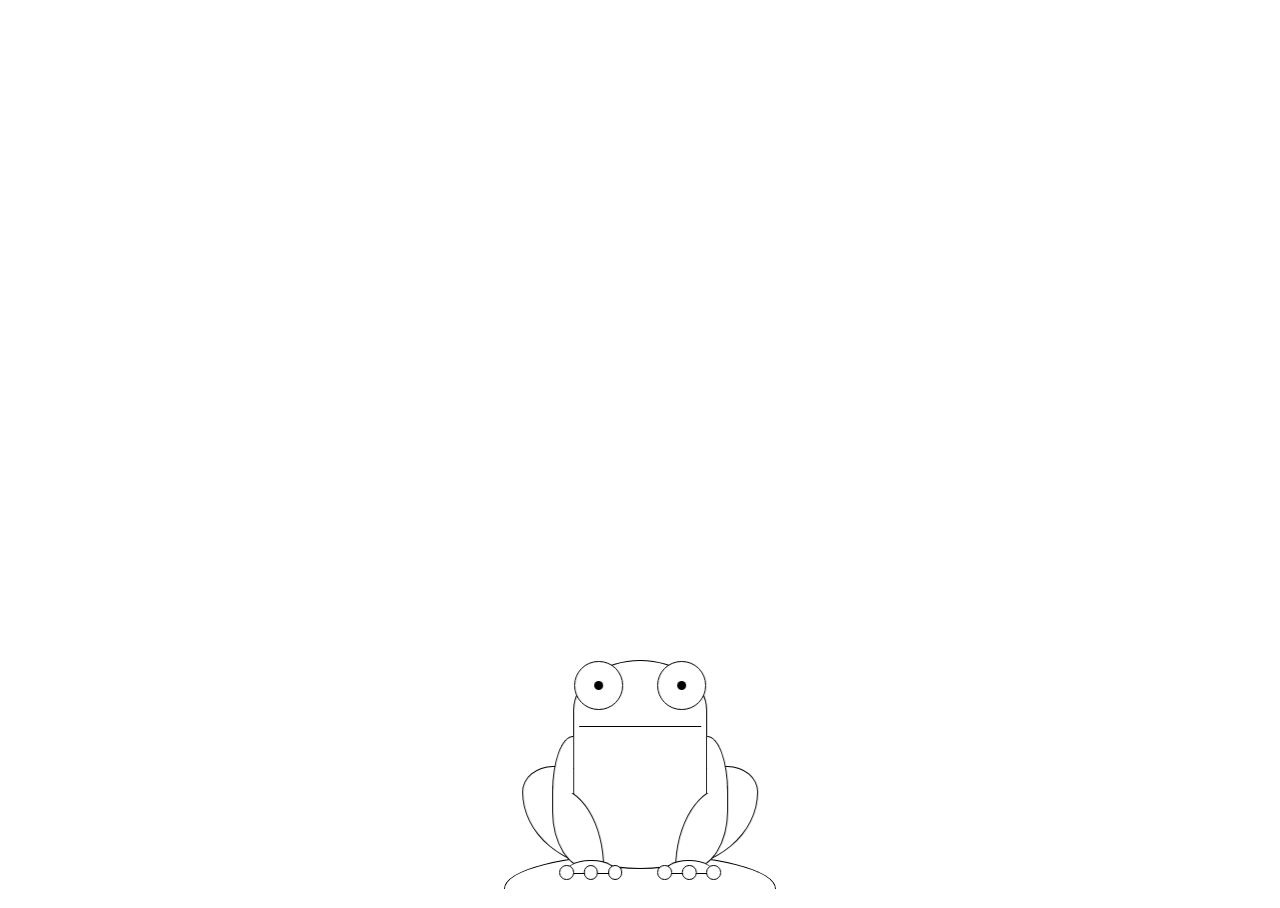
==== eat.html @ 8d3ad229 "Add files via upload" ====
﻿<!DOCTYPE html>
<html lang="en" >

<head>
<meta charset="UTF-8">
<title>eat</title>
<meta name="viewport" content="width=device-width, initial-scale=1.0, user-scalable=1.0, minimum-scale=1.0, maximum-scale=1.0">

<style>
      @keyframes squiggly {
  0% {
    filter: url("#squiggly-0");
  }
  25% {
    filter: url("#squiggly-1");
  }
  50% {
    filter: url("#squiggly-3");
  }
  100% {
    filter: url("#squiggly-4");
  }
}
html,
body {
  width: 100%;
  height: 100%;
  overflow: hidden;
  background: #fff;
  color: #000;
  font-size: 2.5vh;
}

body {
  font-family: arial;
}
body.dark {
  color: #fff;
}

.card {
  overflow: hidden;
  max-width: 20em;
  padding: 1em;
  margin: 0 auto 1em;
  background: rgba(255, 255, 255, 0.25);
  border: 1px solid #000;
  border-radius: 0.25em;
}

.btn {
  display: block;
  margin: 0 auto 0.5em;
  padding: 1em;
  max-width: 20em;
  font-weight: bold;
  letter-spacing: 1px;
  text-decoration: none !important;
  text-transform: uppercase;
  text-shadow: none !important;
  background: #fff;
  transition: all 0.2s;
  border: 1px solid rgba(0, 0, 0, 0.5);
  border-radius: 4px;
  color: #000;
}

.checkbox {
  display: inline-block;
  font-weight: bold;
  text-transform: uppercase;
}
.checkbox input {
  display: none;
}
.checkbox span {
  display: block;
  padding: 1em;
  background: #fff;
  border: 1px solid #bbb;
  border-radius: 4px;
  color: #000;
  transition: all 0.2s;
  cursor: pointer;
}
.checkbox input:checked + span {
  border-color: #000;
}

.play .text {
  font-size: 2em;
}

.scoreboard .scoreboard-list {
  display: inline-block;
  padding: 0;
  margin: 0;
  text-align: right;
}

.game .hud {
  padding: 0 1rem;
  font-size: 1.5rem;
  letter-spacing: 1px;
}
.dark .game .hud {
  text-shadow: 0 1px 0 rgba(0, 0, 0, 0.1), 0 -1px 0 rgba(0, 0, 0, 0.1), 1px 0 0 rgba(0, 0, 0, 0.1), -1px 0 0 rgba(0, 0, 0, 0.1), 1px 1px 0 rgba(0, 0, 0, 0.1), -1px -1px 0 rgba(0, 0, 0, 0.1), -1px 1px 0 rgba(0, 0, 0, 0.1), 1px -1px 0 rgba(0, 0, 0, 0.1);
}
.game .hud .label {
  display: block;
  font-size: 0.6em;
  font-weight: normal;
  text-transform: uppercase;
}
.game .hud .value {
  font-size: 2em;
  font-weight: bold;
  line-height: 1;
}
.game .time {
  float: left;
}
.game .score {
  float: right;
}

.dark .win {
  text-shadow: 0 1px 0 black, 0 -1px 0 black, 1px 0 0 black, -1px 0 0 black, 1px 1px 0 black, -1px -1px 0 black, -1px 1px 0 black, 1px -1px 0 black;
}
.win .score {
  float: left;
}
.win .best {
  float: right;
}
.win .label {
  display: block;
  font-size: 0.6em;
  font-weight: normal;
  text-transform: uppercase;
}
.win .value {
  font-size: 2em;
  font-weight: bold;
  line-height: 1;
}
.win .highscore {
  display: block;
  clear: both;
}
.win .highscore.is-hidden {
  display: none;
}

.screen {
  position: fixed;
  z-index: 10;
  top: 0;
  left: 0;
  right: 0;
  bottom: 0;
  height: 100%;
  padding: 1em;
  overflow: hidden;
  text-align: center;
  visibility: hidden;
  opacity: 0;
  transform: translateY(-1em);
  transition: all 0.2s 0.1s;
}
.screen.is-active {
  visibility: visible;
  opacity: 1;
  transform: translateY(0);
}
.screen.game {
  padding-left: 0;
  padding-right: 0;
  background: none;
}
.screen h1 {
  text-transform: uppercase;
}

.sky {
  position: fixed;
  top: 0;
  right: 0;
  bottom: 0;
  left: 0;
  transition: all 0.5s;
  background: #fff;
  cursor: pointer;
}
.outlines .sky {
  background: #fff;
}
.light .sky {
  background: #aedef7;
}
.dark .sky {
  background: #002;
}
.sky:before {
  position: fixed;
  top: 0;
  left: 0;
  bottom: 0;
  right: 0;
  background: linear-gradient(to bottom, rgba(255, 255, 255, 0.0001), #fff);
  opacity: 0.5;
  content: '';
  transition: all 0.2s;
}
.dark .sky:before {
  opacity: 0.3;
}

@keyframes twinkle {
  0% {
    border-left-color: white;
    border-right-color: rgba(255, 255, 255, 0);
  }
  33.3334% {
    border-left-color: rgba(255, 255, 255, 0);
    border-right-color: white;
  }
  66.6667% {
    border-left-color: rgba(255, 255, 255, 0);
    border-right-color: white;
  }
  100% {
    border-left-color: white;
    border-right-color: rgba(255, 255, 255, 0);
  }
}
.stars {
  position: fixed;
  left: 2em;
  right: 2em;
  top: 4em;
  height: 2px;
  transform: rotate(40deg);
  border-width: 0 2px;
  border-style: solid;
  border-color: #fff;
  opacity: 0;
  transform: translateY(-5em);
  transition: all 0.5s;
  will-change: opacity;
  animation: twinkle 6s infinite alternate;
}
.dark .stars {
  opacity: 1;
  transform: translateY(0);
}
.stars:before, .stars:after {
  position: fixed;
  top: 6em;
  left: 2em;
  right: 0em;
  height: inherit;
  border: inherit;
  transform: rotate(-15deg);
  opacity: 0.5;
  content: '';
  will-change: opacity;
}
.stars:before {
  animation: twinkle 3s infinite alternate-reverse;
}
.stars:after {
  top: 0.5em;
  left: 3em;
  right: 6em;
  opacity: 1;
  transform: rotate(-30deg);
  animation: twinkle 6s infinite alternate;
}

.moon {
  position: fixed;
  bottom: 20em;
  left: 50%;
  width: 10em;
  height: 10em;
  background: #fff;
  border-radius: 50%;
  transition: all 0.5s ease-in-out;
  transform: translateY(2em);
  box-shadow: 0 0 4em #fff, 0 0 12em #fff, 0 0 0 6em rgba(211, 230, 235, 0.025), 0 0 0 12em rgba(211, 230, 235, 0.025), 0 0 0 18em rgba(211, 230, 235, 0.025);
  opacity: 0;
}
.moon:before, .moon:after {
  position: absolute;
  top: 20%;
  left: 10%;
  width: 30%;
  height: 30%;
  border-radius: 50%;
  background: rgba(0, 0, 0, 0.05);
  box-shadow: inset 0 0 1em rgba(0, 0, 0, 0.1);
  content: '';
  opacity: 0.1;
}
.moon:after {
  top: auto;
  left: auto;
  bottom: 10%;
  right: 10%;
  width: 50%;
  height: 50%;
  opacity: 0.1;
}
.dark .moon {
  transform: translateY(0);
  opacity: 1;
}

.mountains {
  opacity: 0.3;
}
.dark .mountains {
  opacity: 0.9;
}

.mountain {
  position: fixed;
  left: -100%;
  bottom: -3em;
  width: 200%;
  height: 14em;
  background: #fff;
  border-radius: 0 100% 0 0;
  transition: all 0.5s ease-in-out;
}
.light .mountain {
  background: #a4c18b;
}
.dark .mountain {
  background: #0a0a2a;
}
.mountain--2 {
  left: auto;
  right: -10%;
  height: 10em;
  border-radius: 100% 0 0 0;
}

.grass {
  display: none;
  position: fixed;
  left: 0;
  right: 0;
  bottom: 0;
  height: 8em;
  background: #fff;
  transition: all 0.5s ease-in-out;
}
.light .grass {
  background: #a7cc67;
}
.dark .grass {
  background: #0f0f2f;
}

.water {
  position: fixed;
  z-index: 2;
  left: 0;
  right: 0;
  bottom: 0;
  height: 3em;
  transition: all 0.5s ease-in-out;
  background: #fff;
}
.light .water {
  background: #5f96d5;
}
.dark .water {
  background: #0f0f2f;
}

.tree {
  position: absolute;
  z-index: 3;
  right: 38%;
  top: -6.8em;
  width: 1.5em;
  height: 10em;
  transition: all 0.5s;
  background: #fff;
  transform: scale(0.2, 0.2);
  transform-origin: 50% 100%;
}
.light .tree {
  background: #6f4817;
}
.dark .tree {
  background: #0a0a2a;
}
.tree:before, .tree:after {
  position: absolute;
  left: 50%;
  bottom: 2em;
  display: inline-block;
  width: 0;
  transform: translateX(-50%);
  transition: all 0.5s ease-in-out;
  border-width: 0 6em 12em;
  border-style: solid;
  border-color: transparent;
  border-radius: 0 0 100% 100% / 0 0 1em 1em;
  border-bottom-color: #fff;
  content: '';
}
.light .tree:before, .light .tree:after {
  border-bottom-color: #2d5e3b;
}
.dark .tree:before, .dark .tree:after {
  border-bottom-color: #0a0a2a;
}
.tree:after {
  width: 0;
  bottom: 9em;
  border-width: 0 3em 6em;
}
.tree--2 {
  left: auto;
  right: 1.5em;
  top: -5.9em;
  transform: scale(0.2, 0.2);
}
.tree--3 {
  top: -5.5em;
  right: 47%;
  transform: scale(0.4, 0.4);
}

.lily {
  @extends .shadow;
  position: fixed;
  z-index: 3;
  left: 50%;
  bottom: 0.5em;
  height: 1.5em;
  width: 12em;
  transform: translateX(-50%);
  background: #fff;
  border: 1px solid #000;
  border-bottom: 0;
  border-radius: 50% 50% 0 0 / 100% 100% 0 0;
}
.light .lily {
  background: #777;
}
.dark .lily {
  background: #223;
}
.lily--2 {
  left: -9em;
  bottom: 5em;
  border: none;
  animation-delay: 2s;
  opacity: 0.6;
  transform: scale(0.5, 0.3);
}
.lily--3 {
  right: -7em;
  left: auto;
  bottom: 6em;
  border: none;
  animation-delay: -2s;
  opacity: 0.4;
  transform: scale(0.2, 0.15);
}

.shadow, .fly, .fly:before, .fly:after, .player .body, .player .belly, .player .arms .arm, .player .legs .leg, .player .eyes .eye, .player .tongue-inner {
  box-shadow: none;
}

.flies {
  display: flex;
  flex-wrap: wrap;
  width: 100%;
  overflow: hidden;
}
.flies .path {
  flex: 1 1 50%;
  padding: 1em 0;
  text-align: center;
  transition: transform 0.2s;
  will-change: transform;
}
.flies .path:nth-child(odd) {
  transform: translateX(-100%);
}
.flies .path:nth-child(even) {
  transform: translateX(100%);
}
.flies .path.is-active:nth-child(odd) {
  transform: translateX(-20%);
}
.flies .path.is-active:nth-child(even) {
  transform: translateX(20%);
}
.flies .path.is-hidden {
  visibility: hidden;
}

.target {
  display: inline-block;
  width: 4em;
  height: 4em;
  line-height: 4em;
  text-align: center;
  background: rgba(255, 255, 255, 0.05);
  border-radius: 50%;
}

.fly {
  z-index: 99;
  display: inline-block;
  width: 0.8em;
  height: 0.8em;
  border-radius: 50%;
  background: #000;
  border: 1px solid #000;
  will-change: transform;
  transform: translateY(50%);
}
.fly:before, .fly:after {
  position: absolute;
  z-index: -1;
  bottom: 50%;
  width: 0.8em;
  height: 0.5em;
  border-radius: 60%;
  background: #fff;
  border: 1px solid #000;
  will-change: transform;
  content: '';
}
.fly:before {
  right: 60%;
  transform: rotate(15deg);
  transform-origin: 100% 50%;
  animation: flapLeft 0.08s infinite;
}
.fly:after {
  left: 60%;
  transform: rotate(-15deg);
  transform-origin: 0% 50%;
  animation: flapRight 0.08s infinite;
}
.fly--dead {
  animation: none;
}

@keyframes fly {
  from {
    transform: translateX(-30em);
  }
  to {
    transform: translateX(30em);
  }
}
@keyframes flapLeft {
  from {
    transform: rotate(-15deg);
  }
  to {
    transform: rotate(25deg);
  }
}
@keyframes flapRight {
  from {
    transform: rotate(25deg);
  }
  to {
    transform: rotate(-15deg);
  }
}
@keyframes float {
  0% {
    transform: translateX(-50%) translateY(0);
  }
  50% {
    transform: translateX(-50%) translateY(0.2em);
  }
  100% {
    transform: translateX(-50%) translateY(0);
  }
}
.player {
  z-index: 99999;
  position: absolute;
  left: 50%;
  bottom: 2em;
  display: inline-block;
  font-size: 0.9rem;
  transform: translateX(-50%);
}
.player .body {
  position: relative;
  width: 6.5em;
  height: 9.75em;
  transform: translateY(0);
  transition: all 0.2s;
  background: #fff;
  border-radius: 4em 4em 4em 4em / 3em 3em 2em 2em;
  border: 1px solid black;
  will-change: transform;
}
.light .player .body {
  background: #9fb761;
}
.dark .player .body {
  background: #7f9761;
}
.player.is-active .body {
  animation: body 0.25s;
}
.player .belly {
  position: absolute;
  z-index: 1;
  left: 50%;
  height: 50%;
  bottom: -0.5em;
  left: 0.25em;
  right: 0.25em;
  background: #fff;
  border-bottom: 1px solid #000;
  border-radius: 0 0 50% 50% / 0 0 1em 1em;
}
.light .player .belly {
  background: #f8efdf;
}
.dark .player .belly {
  background: #f8efdf;
}
.player .crown {
  display: none;
  z-index: -10;
  position: absolute;
  bottom: 100%;
  left: 50%;
  margin-bottom: 1px;
  border-width: 2em 1.5em 0;
  border-style: solid;
  border-color: transparent gold gold;
  transform: translateX(-50%);
}
.player .crown:before {
  position: absolute;
  bottom: 0;
  left: -1em;
  border-width: 0 1em 2em;
  border-style: solid;
  border-color: gold transparent;
  content: '';
}
.player .arms {
  position: absolute;
  z-index: 2;
  left: 0;
  right: 0;
  bottom: -0.5em;
  will-change: transform;
}
.player .arms .arm {
  position: absolute;
  bottom: 0em;
  width: 2.5em;
  height: 4em;
  background: #fff;
  border: 1px solid black;
}
.light .player .arms .arm {
  background: #9fb761;
}
.dark .player .arms .arm {
  background: #7f9761;
}
.player .arms .arm:before {
  position: absolute;
  top: -2.5em;
  width: 1em;
  height: 2.75em;
  background: #fff;
  border: 1px solid black;
  border-bottom: none;
  content: '';
}
.light .player .arms .arm:before {
  background: #9fb761;
}
.dark .player .arms .arm:before {
  background: #7f9761;
}
.player .arms .arm .hand {
  position: absolute;
  bottom: -0.25em;
  width: 2em;
  height: 0.5em;
  font-size: 1.25em;
  background: #fff;
  border: 1px solid black;
  border-radius: 50% 50% 0 0 / 100% 100% 0 0 !important;
}
.light .player .arms .arm .hand {
  background: #9fb761;
}
.dark .player .arms .arm .hand {
  background: #7f9761;
}
.player .arms .arm .hand .toe {
  position: absolute;
  bottom: -0.25em;
  width: 0.5em;
  height: 0.5em;
  background: #fff;
  border: 1px solid black;
  border-radius: 50%;
}
.light .player .arms .arm .hand .toe {
  background: #9fb761;
}
.dark .player .arms .arm .hand .toe {
  background: #7f9761;
}
.player .arms .arm .hand .toe:first-child {
  left: -0.25em;
}
.player .arms .arm .hand .toe:nth-child(2n) {
  z-index: 2;
  left: 50%;
  transform: translateX(-50%);
}
.player .arms .arm .hand .toe:last-child {
  right: -0.25em;
}
.player .arms .arm--left {
  left: -1em;
  margin-left: -2px;
  border-radius: 0 100% 0 70%;
}
.player .arms .arm--left:before {
  left: -1px;
  border-right: none;
  border-radius: 100% 0 0 0;
}
.player .arms .arm--left .hand {
  left: 0.5em;
  border-left: 0;
  border-radius: 0 100% 0 0;
}
.player .arms .arm--right {
  right: -1em;
  margin-right: -2px;
  border-radius: 100% 0 70% 0;
}
.player .arms .arm--right:before {
  right: -1px;
  border-left: none;
  border-radius: 0 100% 0 0;
}
.player .arms .arm--right .hand {
  right: 0.5em;
  border-right: 0;
  border-radius: 100% 0 0 0;
}
.player.is-active .arms {
  animation: arms 0.25s;
}
.player .legs {
  position: absolute;
  left: 0;
  right: 0;
  bottom: -0.5em;
}
.player .legs .leg {
  position: absolute;
  z-index: -1;
  bottom: 0;
  width: 6em;
  height: 5em;
  transform: rotate(0);
  transform-origin: 50% 100%;
  transition: all 0.2s;
  background: #fff;
  border: 1px solid black;
  will-change: transform;
}
.light .player .legs .leg {
  background: #718644;
}
.dark .player .legs .leg {
  background: #516644;
}
.player .legs .leg--left {
  left: -2.5em;
  border-radius: 25% 75% 25% 75%;
}
.player .legs .leg--right {
  right: -2.5em;
  border-radius: 75% 25% 75% 25%;
}
.player.is-active .leg--left {
  animation: leftLeg 0.25s;
}
.player.is-active .leg--right {
  animation: rightLeg 0.25s;
}
.player .eyes {
  position: absolute;
  z-index: -5;
  top: 0em;
  left: 0em;
  right: 0em;
}
.player .eyes .eye {
  position: absolute;
  top: 0em;
  display: inline-block;
  width: 2.3em;
  height: 2.3em;
  background: #fff;
  border: 1px solid black;
  border-radius: 50%;
  overflow: hidden;
}
.player .eyes .eye--left {
  left: -0em;
}
.player .eyes .eye--right {
  right: -0em;
}
.player .eyes .eye:before, .player .eyes .eye:after {
  position: absolute;
  z-index: 6;
  left: 0;
  width: 100%;
  height: 50%;
  transform: translateY(1px);
  transition: all 0.2s;
  background: #fff;
  border-top: 1px solid #000;
  content: '';
  will-change: transform;
}
.light .player .eyes .eye:before, .light .player .eyes .eye:after {
  background: #718644;
}
.dark .player .eyes .eye:before, .dark .player .eyes .eye:after {
  background: #516644;
}
.player .eyes .eye:before {
  bottom: 100%;
  margin-bottom: 1px;
}
.player .eyes .eye:after {
  top: 100%;
}
.player .eyes .eye:hover:after {
  transform: translateY(-98%);
}
.player .eyes .pupil {
  position: absolute;
  top: 50%;
  left: 50%;
  width: 0.4rem;
  height: 0.4rem;
  margin: -0.2em 0 0 -0.2em;
  transform: translate(0, 0);
  transition: all 0.2s;
  background: #000;
  border-radius: 4em;
  will-change: transform;
  overflow: hidden;
}
.player .mouth {
  position: absolute;
  z-index: 6;
  top: 3.25em;
  left: 0.5em;
  right: 0.5em;
  height: 2.25em;
  background: #000;
  border-radius: 0;
  border: 1px solid black;
  border-top: 0;
  border-bottom: 0;
}
.player .mouth:before {
  position: absolute;
  top: 1em;
  left: 0.5em;
  right: 0.5em;
  bottom: 0;
  border-radius: 50% 50% 0 0 / 100% 100% 0 0;
  background: #fff;
  content: '';
}
.light .player .mouth:before {
  background: #c8725b;
}
.dark .player .mouth:before {
  background: #a8525b;
}
.player .mouth .top-lip {
  position: absolute;
  left: -0.25em;
  right: -0.25em;
  bottom: 100%;
  height: 0;
  background: #fff;
  border-bottom: 1px solid #000;
}
.light .player .mouth .top-lip {
  background: #9fb761;
}
.dark .player .mouth .top-lip {
  background: #7f9761;
}
.player .mouth .bottom-lip {
  position: absolute;
  z-index: 10;
  top: -1px;
  left: -0.25em;
  right: -0.25em;
  height: 2.5em;
  margin-left: -1px;
  margin-right: -1px;
  transform: translateY(0);
  transition: all 0.25s;
  background: #fff;
  border-top: 1px solid #000;
  will-change: transform;
  border-radius: 0;
  content: '';
}
.light .player .mouth .bottom-lip {
  background: #f8efdf;
}
.dark .player .mouth .bottom-lip {
  background: #f8efdf;
}
.player .mouth .bottom-lip:after {
  display: none;
  position: absolute;
  top: 0.5em;
  left: 1.5em;
  right: 1.5em;
  height: 0.25em;
  border-bottom: 1px solid #000;
  opacity: 0.1;
  content: '';
}
.player .tongue {
  pointer-events: none;
  position: absolute;
  z-index: 8;
  bottom: 0.5em;
  left: 50%;
  width: 4em;
  height: 0;
  margin-left: -2em;
  overflow: hidden;
  transform: rotate(0);
  transform-origin: 50% 100%;
  will-change: transform;
}
.player .tongue-inner {
  position: absolute;
  left: 1em;
  right: 1em;
  top: 1em;
  bottom: -1em;
  transform: translateY(100%);
  transition: all 0.1s ease-in-out;
  background: #fff;
  border: 1px solid black;
  border-bottom: 0;
  border-radius: 4em 4em 4em 4em / 4em 4em 60em 60em;
  box-sizing: border-box;
  text-align: center;
  content: '';
  will-change: transform;
}
.light .player .tongue-inner {
  background: #c8725b;
}
.dark .player .tongue-inner {
  background: #a8525b;
}
.player .tongue-inner:before {
  position: absolute;
  top: -0.5em;
  left: -0.5em;
  right: -0.5em;
  min-height: 3em;
  max-height: 6em;
  height: 50%;
  background: #fff;
  border-radius: 50%;
  border: 1px solid black;
  border-bottom: none;
  content: '';
}
.light .player .tongue-inner:before {
  background: #c8725b;
}
.dark .player .tongue-inner:before {
  background: #a8525b;
}
.player .tongue .fly {
  visibility: hidden;
  margin-top: -1em;
  font-size: 1.1rem;
}
.player .tongue .fly.is-active {
  animation: dead-fly 0.25s;
}
.player .tongue .fly.is-active2 {
  animation: dead-fly2 0.25s;
}
.player .tongue .fly:before, .player .tongue .fly:after {
  top: 0em;
}
.player.is-shooting-down .eyes {
  z-index: 8;
}
.player.is-shooting-down .mouth {
  z-index: 6;
}
.player.is-shooting-down .tongue {
  z-index: 6;
  bottom: 1.5em;
}
.player.is-shooting-down .top-lip {
  z-index: 8;
  height: 1em;
}
.player.is-shooting-down .bottom-lip {
  z-index: 4;
}
.player.is-active .tongue-inner {
  animation: shoot 0.25s;
}
.player.is-active .mouth .bottom-lip {
  animation: mouth 0.25s;
}

@keyframes dead-fly {
  0% {
    visibility: hidden;
  }
  49% {
    visibility: hidden;
  }
  50% {
    visibility: visible;
  }
  99% {
    visibility: visible;
  }
  100% {
    visibility: hidden;
  }
}
@keyframes dead-fly2 {
  0% {
    visibility: hidden;
  }
  49% {
    visibility: hidden;
  }
  50% {
    visibility: visible;
  }
  99% {
    visibility: visible;
  }
  100% {
    visibility: hidden;
  }
}
@keyframes shoot {
  0% {
    transform: translateY(105%);
  }
  50% {
    transform: translateY(0);
  }
  100% {
    transform: translateY(105%);
  }
}
@keyframes body {
  0% {
    transform: translateY(0);
  }
  50% {
    transform: translateY(-1em);
  }
  100% {
    transform: translateY(0);
  }
}
@keyframes leftLeg {
  0% {
    transform: rotate(0);
  }
  50% {
    transform: rotate(-10deg);
  }
  100% {
    transform: rotate(0);
  }
}
@keyframes rightLeg {
  0% {
    transform: rotate(0);
  }
  50% {
    transform: rotate(10deg);
  }
  100% {
    transform: rotate(0);
  }
}
@keyframes arms {
  0% {
    transform: translateY(0);
  }
  50% {
    transform: translateY(1em);
  }
  100% {
    transform: translateY(0);
  }
}
@keyframes mouth {
  0% {
    transform: translateY(0);
  }
  50% {
    transform: translateY(1.9em);
  }
  100% {
    transform: translateY(0);
  }
}

</style>

<script src="js/prefixfree.min.js"></script>

</head>
<body>

<div class="environment">
  <div class="sky"></div>
  <div class="stars"></div>
  <div class="sun"></div>
  <div class="moon"></div> 
  <div class="mountains">
    <div class="mountain">
      <div class="trees">
        <div class="tree"></div>
        <div class="tree tree--2"></div>
        <div class="tree tree--3"></div>
        <div class="tree tree--4"></div>
      </div>
    </div>
    <div class="mountain mountain--2"></div> 
  </div>
  <div class="water"></div>
  <div class="lily lilly-1"></div>
</div>

<div class="player">
  
  <div class="legs">
    <div class="leg leg--left">
    </div>
    <div class="leg leg--right">
    </div>
  </div>
  
  <div class="body">
    <div class="crown"></div>
    <div class="belly"></div>
    <div class="arms">
      <div class="arm arm--left">
        <div class="hand">
          <div class="toe"></div>
          <div class="toe"></div>
          <div class="toe"></div>
        </div>
      </div>
      <div class="arm arm--right">
        <div class="hand">
          <div class="toe"></div>
          <div class="toe"></div>
          <div class="toe"></div>
        </div>
      </div>
    </div>
    <div class="mouth">
      <div class="top-lip"></div>
      <div class="bottom-lip"></div>
      <div class="tongue">
        <div class="tongue-inner">
          <div class="fly is-dead"></div>
        </div>
      </div>
    </div>
    <div class="eyes">
      <div class="eye eye--left">
        <div class="pupil"></div>
      </div>
      <div class="eye eye--right">
        <div class="pupil"></div>
      </div>
    </div>
  </div>
</div>

<div class="screen menu">
  <h1>喂青蛙</h1>
  <a href="#" class="btn play" onClick="play()">
    <span class="text">开始</span>
    <br>
    <span>最好: <span class="js-best">0</span></span>
  </a>
  <a href="#" class="btn" onClick="settings()">设置</a>
</div>

<div class="screen game">
  <div class="hud">
    <div class="time">
      <span class="label">时间</span>
      <span class="value js-time">30</span>
    </div>

    <div class="score">
      <span class="label">分数</span>
      <span class="value js-score">0</span>
    </div>
  </div>
  
  <div class="flies">
    <div class="path">
      <div class="target">
        <div class="fly"></div>
      </div>
    </div>
    <div class="path">
      <div class="target">
        <div class="fly"></div>
      </div>
    </div>
    <div class="path">
      <div class="target">
        <div class="fly"></div>
      </div>
    </div>
    <div class="path">
      <div class="target">
        <div class="fly"></div>
      </div>
    </div>
    <div class="path">
      <div class="target">
        <div class="fly"></div>
      </div>
    </div>
    <div class="path">
      <div class="target">
        <div class="fly"></div>
      </div>
    </div>
  </div>
 
  
</div>

<div class="screen win">
  <h1>完成</h1> 
  <div class="card">
    <h3 class="highscore js-highscore is-hidden">新高分！</h3>
    
    <div class="score">
      <span class="label">分数</span>
      <span class="value js-score">30</span>
    </div>

    <div class="best">
      <span class="label">最好</span>
      <span class="value js-best">0</span>
    </div>
    
  </div>
  <a href="#" class="btn" onClick="play()">再玩一次</a>
  <a href="#" class="btn btn--clear" onClick="menu()">返回菜单</a>
</div>

<div class="screen settings">
  <h1>设置</h1>
  
  <div class="card">
    <label class="checkbox">
      <input type="radio" name="theme" value="light" checked onClick="toggleTheme(this.value)">
      <span>白天时间</span>
    </label>
    <label class="checkbox">
      <input type="radio" name="theme" value="dark" onClick="toggleTheme(this.value)">
      <span>晚上时间</span>
    </label>
  </div>
  
  <!-- <a href="#" class="btn js-toggle-music" onClick="toggleMusic()">打开音乐</a> -->
  
  <a href="#" class="btn" onClick="menu()">返回</a>
</div>

<div class="screen scoreboard">
  <h1>记分牌</h1>
  <div class="card">
    <ol class="scoreboard-list js-scoreboard"></ol>
  </div>
  
  <a href="#" class="btn" onClick="menu()">返回</a>
</div>

<audio id="music" src="zzsc.mp3"></audio>

<script  src="js/eat.js"></script>

</body>
</html>
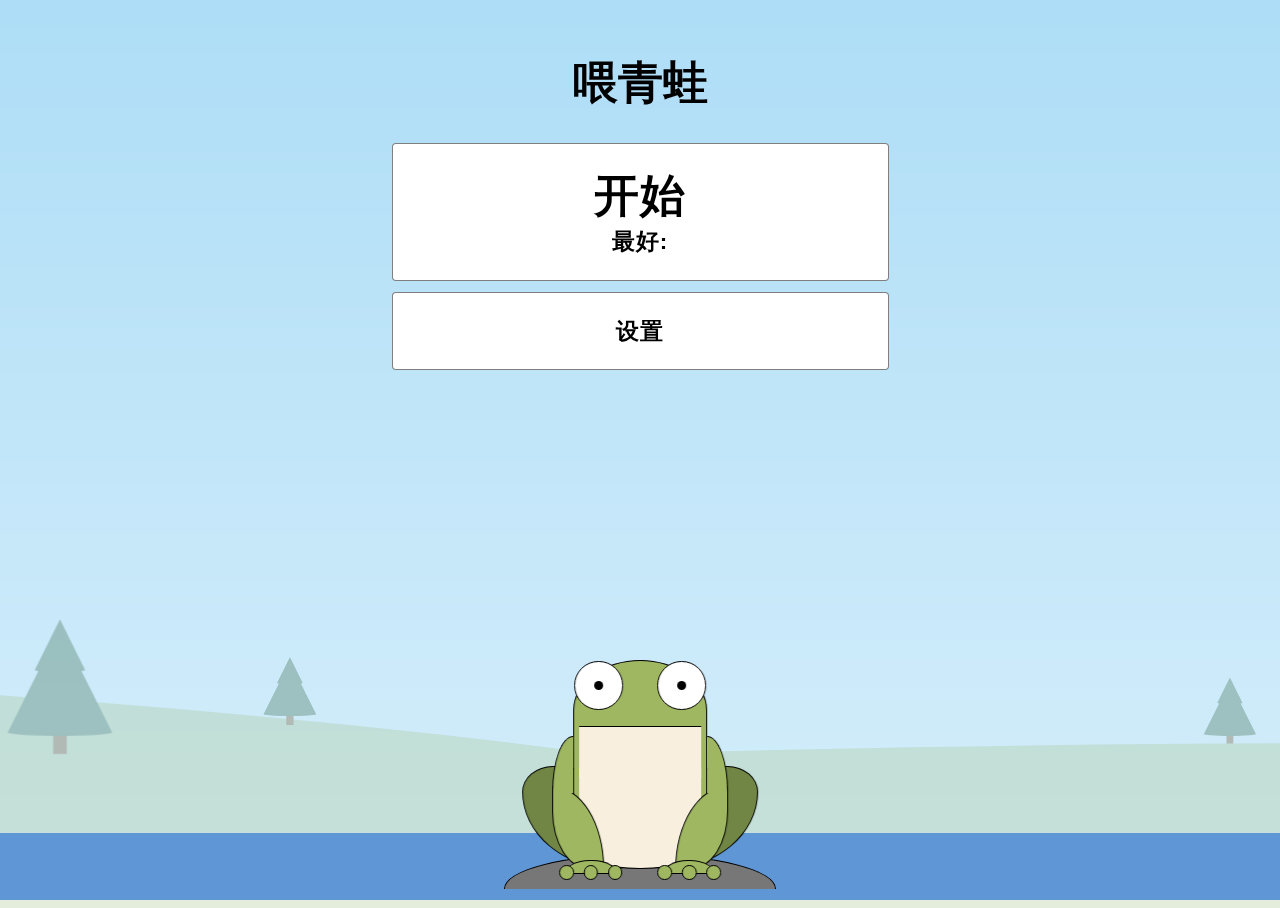
==== commit 699ad769: "Update eat.html" ====
--- a/eat.html
+++ b/eat.html
@@ -1,11 +1,10 @@
-﻿<!DOCTYPE html>
+<!DOCTYPE html>
 <html lang="en" >
-
 <head>
 <meta charset="UTF-8">
 <title>eat</title>
-<meta name="viewport" content="width=device-width, initial-scale=1.0, user-scalable=1.0, minimum-scale=1.0, maximum-scale=1.0">
-
+      <link rel="shortcut icon" href="image/head.png" type="image/x-icon" />
+      <meta name="viewport" content="width=device-width, initial-scale=1.0, user-scalable=1.0, minimum-scale=1.0, maximum-scale=1.0">
 <style>
       @keyframes squiggly {
   0% {
@@ -1340,4 +1339,4 @@
 <script  src="js/eat.js"></script>
 
 </body>
-</html>+</html>
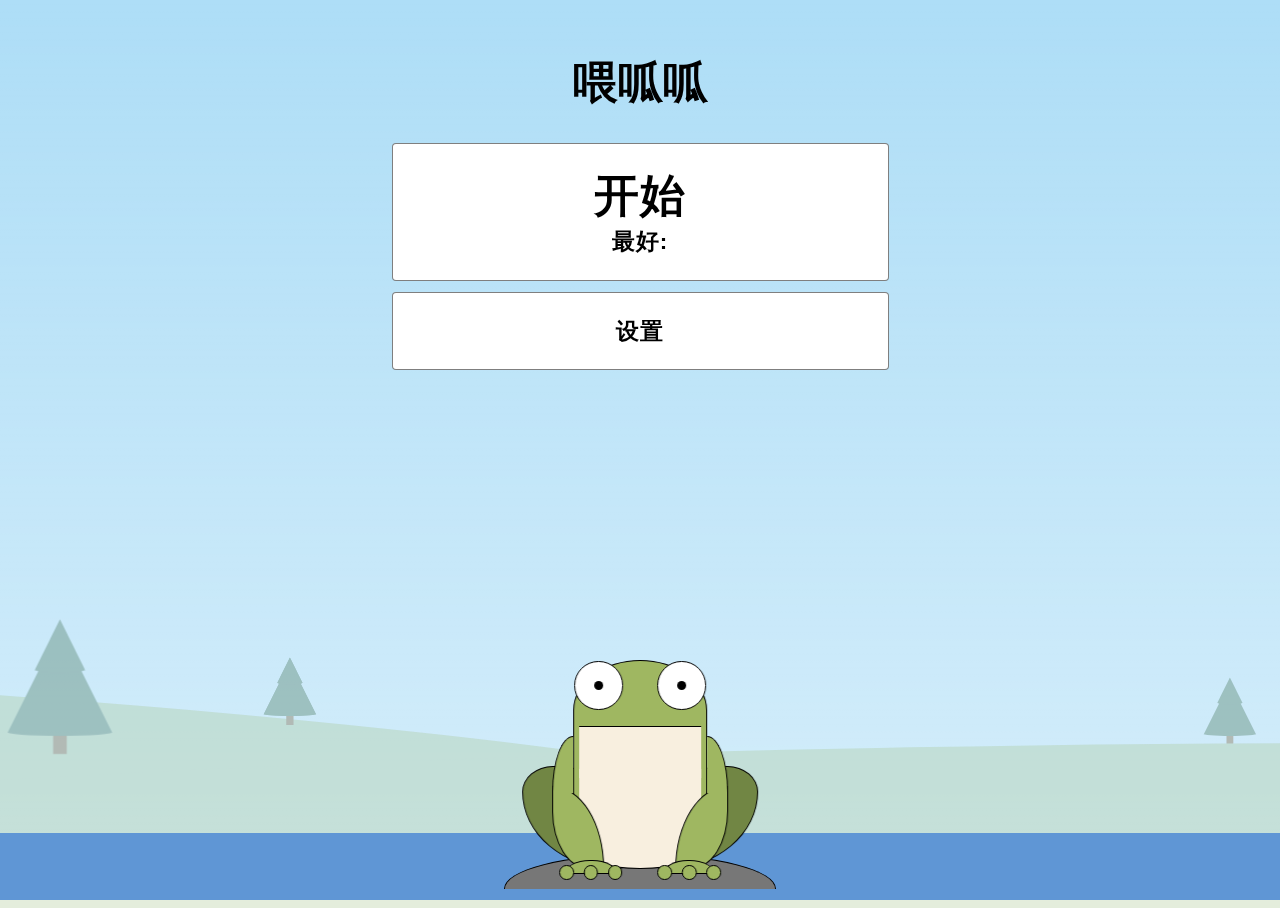
==== commit 90677168: "Update eat.html" ====
--- a/eat.html
+++ b/eat.html
@@ -1228,7 +1228,7 @@
 </div>
 
 <div class="screen menu">
-  <h1>喂青蛙</h1>
+  <h1>喂呱呱</h1>
   <a href="#" class="btn play" onClick="play()">
     <span class="text">开始</span>
     <br>
@@ -1307,7 +1307,7 @@
 </div>
 
 <div class="screen settings">
-  <h1>设置</h1>
+  <h1>PAN</h1>
   
   <div class="card">
     <label class="checkbox">
